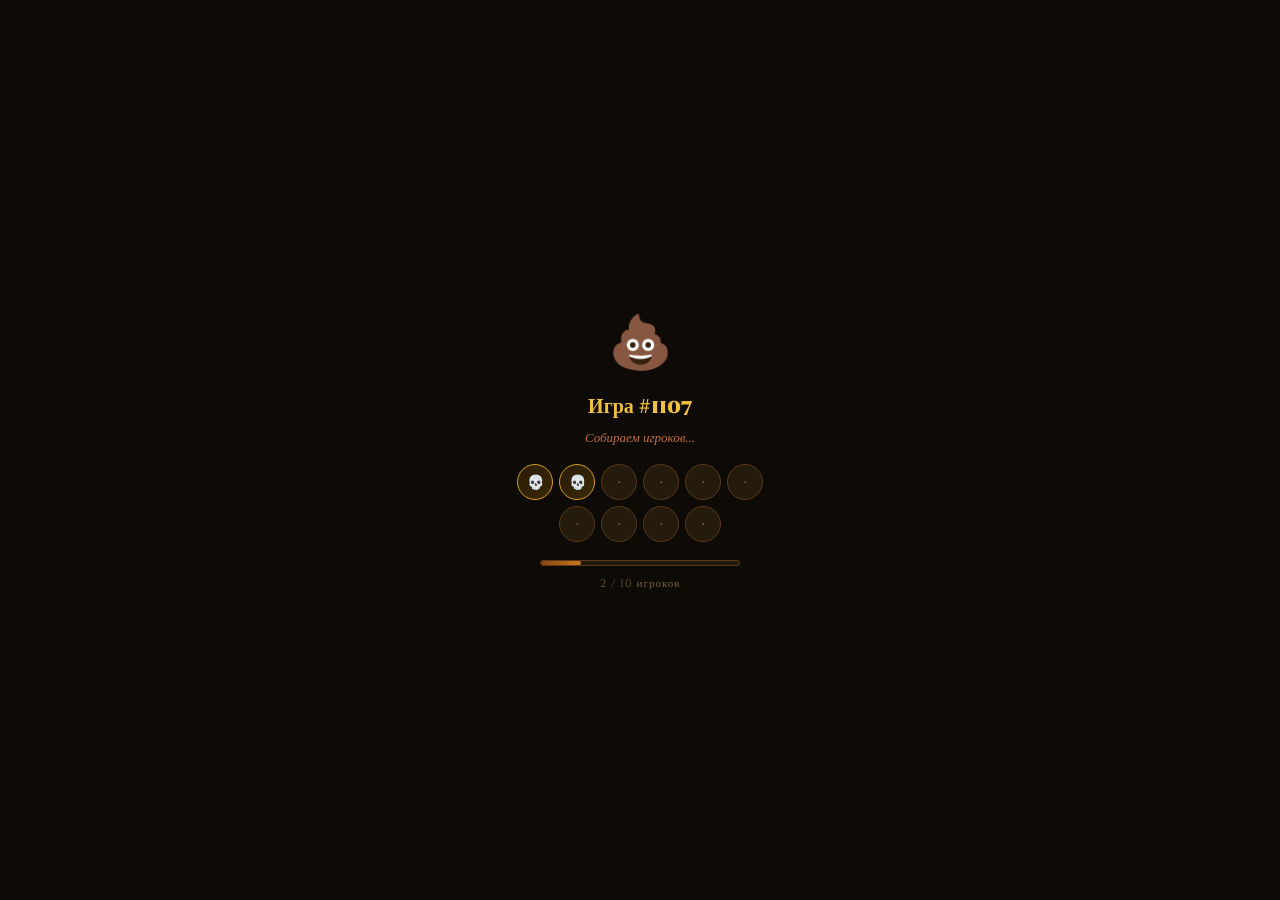
==== game.html @ d9427302 "add game screen" ====
<!DOCTYPE html>
<html lang="ru">
<head>
  <meta charset="UTF-8"/>
  <meta name="viewport" content="width=device-width, initial-scale=1.0, maximum-scale=1.0, user-scalable=no"/>
  <title>GOVNO — Игра</title>
  <script src="https://telegram.org/js/telegram-web-app.js"></script>
  <link href="https://fonts.googleapis.com/css2?family=Cinzel+Decorative:wght@700;900&family=Cinzel:wght@400;600;700&family=IM+Fell+English:ital@0;1&display=swap" rel="stylesheet">
  <link rel="stylesheet" href="css/style.css"/>
  <link rel="stylesheet" href="css/game.css"/>
</head>
<body class="game-body">

  <!-- ░░ ЭКРАН ЗАГРУЗКИ ИГРЫ ░░ -->
  <div class="game-loader" id="gameLoader">
    <div class="loader-icon">💩</div>
    <div class="loader-title">Игра #1107</div>
    <div class="loader-sub">Собираем игроков...</div>
    <div class="loader-players" id="loaderPlayers"></div>
    <div class="loader-bar"><div class="loader-fill" id="loaderFill"></div></div>
    <div class="loader-status" id="loaderStatus">Ожидаем 10 игроков</div>
  </div>

  <!-- ░░ ОСНОВНОЙ ЭКРАН ИГРЫ ░░ -->
  <div class="game-screen hidden" id="gameScreen">

    <!-- Шапка -->
    <header class="game-header">
      <div class="gh-left">
        <span class="gh-num">Игра #1107</span>
        <span class="gh-players" id="playerCount">10 игроков</span>
      </div>
      <div class="gh-bank">
        <span class="gh-bank-lbl">Банк</span>
        <span class="gh-bank-val" id="bankVal">19.50</span>
        <span class="gh-bank-cur">GOVNO</span>
      </div>
    </header>

    <!-- Полоса хода -->
    <div class="turn-strip" id="turnStrip">
      <div class="ts-left">
        <span class="ts-label">Ход:</span>
        <span class="ts-player" id="curPlayer">@you</span>
        <span class="ts-attempt" id="curAttempt">Попытка 1/2</span>
      </div>
      <div class="ts-timer" id="turnTimer">30</div>
    </div>

    <!-- Сетка унитазов -->
    <div class="toilets-wrap">
      <div class="toilet-grid" id="toiletGrid"></div>
    </div>

    <!-- Очередь игроков -->
    <div class="queue-bar">
      <div class="queue-label">Очерёдность</div>
      <div class="queue-list" id="queueList"></div>
    </div>

    <!-- Зона ввода -->
    <div class="input-zone" id="inputZone">
      <div class="iz-hint" id="izHint">Введи номер или нажми на унитаз</div>
      <div class="iz-row">
        <button class="iz-minus" onclick="changeInput(-1)">−</button>
        <input class="iz-input" id="toiletInput" type="number"
               min="1" placeholder="№"
               oninput="onInputChange(this.value)"
               onkeydown="if(event.key==='Enter') doFlush()"/>
        <button class="iz-plus" onclick="changeInput(1)">+</button>
        <button class="iz-flush" id="flushBtn" onclick="doFlush()" disabled>
          🚽 СМЫТЬ
        </button>
      </div>
      <div class="iz-quick" id="quickBtns"></div>
    </div>

    <!-- Заблокированный оверлей (не твой ход) -->
    <div class="wait-overlay hidden" id="waitOverlay">
      <div class="wo-text">Ждём <span id="woPlayer">@kate</span></div>
      <div class="wo-sub">Не твой ход...</div>
    </div>

  </div>

  <!-- ░░ АНИМАЦИЯ СМЫВА ░░ -->
  <div class="flush-anim hidden" id="flushAnim">
    <div class="fa-inner">
      <div class="fa-toilet" id="faToilet">🚽</div>
      <div class="fa-swirl" id="faSwirl">🌀</div>
      <div class="fa-result hidden" id="faResult"></div>
    </div>
  </div>

  <!-- ░░ ЭКРАН ИТОГОВ ░░ -->
  <div class="results-screen hidden" id="resultsScreen">
    <div class="rs-wrap">
      <div class="rs-icon" id="rsIcon">💩</div>
      <div class="rs-title" id="rsTitle">Ты нашёл приз!</div>
      <div class="rs-amount" id="rsAmount">+3.21 GOVNO</div>
      <div class="rs-table" id="rsTable"></div>
      <div class="rs-ticket">🧻 +1 билет получен автоматически</div>
      <button class="rs-btn" onclick="goHome()">← На главную</button>
    </div>
  </div>

  <script src="js/game.js"></script>
</body>
</html>
---- css/style.css ----
/* ═══════════════════════════════════════════
   GOVNO ne TONet — Главный стиль
   Тема: тёмный стимпанк / туалетный трон
═══════════════════════════════════════════ */

:root {
  --bg-deep:      #0e0a06;
  --bg-dark:      #16100a;
  --bg-card:      #1e1508;
  --bg-card2:     #241b0c;
  --border-gold:  #7a5c1e;
  --border-rust:  #5a3a1a;
  --gold-bright:  #d4a017;
  --gold-dim:     #8a6010;
  --gold-glow:    #f0c040;
  --amber:        #c87820;
  --rust:         #8b4513;
  --green-dim:    #1a3010;
  --green-glow:   #2a6020;
  --text-gold:    #e8c060;
  --text-dim:     #7a6040;
  --text-rust:    #c07040;
  --red-dim:      #3a0a0a;
  --pipe-color:   #3a2a10;

  --font-display: 'Cinzel Decorative', serif;
  --font-body:    'Cinzel', serif;
  --font-serif:   'IM Fell English', serif;

  --nav-h: 60px;
  --header-h: 62px;
}

/* ── RESET ── */
*, *::before, *::after { box-sizing: border-box; margin: 0; padding: 0; }
html, body {
  height: 100%;
  overflow: hidden;
  background: var(--bg-deep);
  color: var(--text-gold);
  font-family: var(--font-body);
  -webkit-font-smoothing: antialiased;
}

/* ── ТЕКСТУРА ФОНА ── */
body::before {
  content: '';
  position: fixed; inset: 0; z-index: 0;
  background-image:
    radial-gradient(ellipse at 20% 10%, rgba(100,60,10,.18) 0%, transparent 55%),
    radial-gradient(ellipse at 80% 80%, rgba(60,30,5,.22) 0%, transparent 55%),
    url("data:image/svg+xml,%3Csvg xmlns='http://www.w3.org/2000/svg' width='80' height='80'%3E%3Cfilter id='n'%3E%3CfeTurbulence type='fractalNoise' baseFrequency='.9' numOctaves='4' stitchTiles='stitch'/%3E%3C/filter%3E%3Crect width='80' height='80' filter='url(%23n)' opacity='.035'/%3E%3C/svg%3E");
  pointer-events: none;
}

/* ── ФОНОВЫЕ МУХИ И ПАР ── */
.bg-layer { position: fixed; inset: 0; z-index: 1; pointer-events: none; overflow: hidden; }

.fly {
  position: absolute;
  font-size: 13px;
  opacity: 0;
  animation: flyAnim 12s infinite ease-in-out;
}
#fly1 { top: 15%; left: 10%; animation-delay: 0s;   animation-duration: 11s; }
#fly2 { top: 40%; left: 85%; animation-delay: 4s;   animation-duration: 14s; }
#fly3 { top: 70%; left: 50%; animation-delay: 8s;   animation-duration: 9s;  }

@keyframes flyAnim {
  0%   { opacity: 0; transform: translate(0,0) rotate(0deg); }
  10%  { opacity: .5; }
  50%  { opacity: .4; transform: translate(30px,-40px) rotate(180deg); }
  90%  { opacity: .3; }
  100% { opacity: 0; transform: translate(-20px, 20px) rotate(360deg); }
}

.steam {
  position: absolute;
  width: 3px;
  border-radius: 50%;
  background: radial-gradient(circle, rgba(180,140,60,.15), transparent);
  animation: steamRise 8s infinite ease-out;
}
#s1 { bottom: 120px; left: 20%; width: 40px; height: 40px; animation-delay: 0s; }
#s2 { bottom: 120px; left: 55%; width: 30px; height: 30px; animation-delay: 3s; }
#s3 { bottom: 120px; left: 80%; width: 50px; height: 50px; animation-delay: 6s; }

@keyframes steamRise {
  0%   { opacity: 0; transform: translateY(0) scale(1); }
  30%  { opacity: .6; }
  100% { opacity: 0; transform: translateY(-80px) scale(3); }
}

/* ── ШАПКА ── */
.app-header {
  position: fixed; top: 0; left: 0; right: 0;
  height: var(--header-h);
  z-index: 100;
  display: flex;
  align-items: center;
  justify-content: space-between;
  padding: 0 14px;
  background: linear-gradient(180deg, #1a1005 0%, rgba(16,10,4,.95) 100%);
  border-bottom: 1.5px solid var(--border-gold);
  box-shadow: 0 2px 20px rgba(180,120,0,.15);
}

.logo-wrap {
  display: flex;
  align-items: center;
  gap: 8px;
}

.logo-icon {
  font-size: 28px;
  filter: drop-shadow(0 0 6px rgba(200,120,0,.6));
  animation: logoPulse 3s ease-in-out infinite;
}

@keyframes logoPulse {
  0%, 100% { filter: drop-shadow(0 0 6px rgba(200,120,0,.6)); }
  50%       { filter: drop-shadow(0 0 14px rgba(240,180,0,.9)); }
}

.logo-text {
  display: flex;
  flex-direction: column;
  line-height: 1.1;
}

.logo-top {
  font-family: var(--font-display);
  font-size: 15px;
  font-weight: 900;
  color: var(--gold-glow);
  letter-spacing: 1px;
  text-shadow: 0 0 10px rgba(240,180,0,.5);
}

.logo-bot {
  font-family: var(--font-display);
  font-size: 11px;
  font-weight: 700;
  color: var(--text-rust);
  letter-spacing: .5px;
}

.logo-ton {
  color: var(--gold-bright);
}

.wallet-badge {
  display: flex;
  align-items: center;
  gap: 5px;
  background: var(--bg-card2);
  border: 1px solid var(--border-gold);
  border-radius: 6px;
  padding: 5px 10px;
  cursor: pointer;
  font-size: 11px;
  color: var(--text-gold);
  font-family: var(--font-body);
  transition: border-color .2s, box-shadow .2s;
}

.wallet-badge:hover {
  border-color: var(--gold-bright);
  box-shadow: 0 0 8px rgba(200,150,0,.3);
}

.wallet-dot {
  width: 6px; height: 6px;
  border-radius: 50%;
  background: var(--gold-dim);
  animation: dotBlink 2s ease-in-out infinite;
}

.wallet-dot.connected { background: #4a9e4a; }

@keyframes dotBlink {
  0%, 100% { opacity: 1; }
  50%       { opacity: .3; }
}

/* ── ОСНОВНОЙ СКРОЛЛ ── */
.app-main {
  position: fixed;
  top: var(--header-h);
  bottom: var(--nav-h);
  left: 0; right: 0;
  overflow-y: auto;
  overflow-x: hidden;
  z-index: 10;
  padding: 12px 12px 8px;
  scrollbar-width: none;
}
.app-main::-webkit-scrollbar { display: none; }

/* ── БАНКИ ── */
.banks-row {
  display: grid;
  grid-template-columns: 1fr 1fr;
  gap: 8px;
  margin-bottom: 14px;
}

.bank-card {
  position: relative;
  border-radius: 10px;
  padding: 10px 10px 10px 10px;
  border: 1.5px solid var(--border-gold);
  overflow: hidden;
  min-height: 120px;
}

.bank-card::before {
  content: '';
  position: absolute; inset: 0;
  background: url("data:image/svg+xml,%3Csvg xmlns='http://www.w3.org/2000/svg' width='40' height='40'%3E%3Cfilter id='n'%3E%3CfeTurbulence type='fractalNoise' baseFrequency='.6' numOctaves='3'/%3E%3C/filter%3E%3Crect width='40' height='40' filter='url(%23n)' opacity='.04'/%3E%3C/svg%3E");
  pointer-events: none;
}

.bank-weekly {
  background: linear-gradient(145deg, #1a1208 0%, #261a08 60%, #1a1208 100%);
  box-shadow: inset 0 0 20px rgba(150,80,0,.1), 0 2px 12px rgba(0,0,0,.5);
}

.bank-monthly {
  background: linear-gradient(145deg, #0c1a08 0%, #142210 60%, #0c1a08 100%);
  border-color: #3a6020;
  box-shadow: inset 0 0 20px rgba(40,100,20,.1), 0 2px 12px rgba(0,0,0,.5);
}

.bank-gear {
  position: absolute;
  top: 6px; right: 8px;
  font-size: 18px;
  opacity: .15;
  animation: gearSpin 20s linear infinite;
}

@keyframes gearSpin {
  from { transform: rotate(0deg); }
  to   { transform: rotate(360deg); }
}

.bank-label {
  font-family: var(--font-body);
  font-size: 8px;
  font-weight: 600;
  letter-spacing: 1px;
  color: var(--text-dim);
  margin-bottom: 4px;
}

.bank-amount {
  font-family: var(--font-display);
  font-size: 17px;
  font-weight: 900;
  color: var(--gold-glow);
  line-height: 1;
  text-shadow: 0 0 12px rgba(240,180,0,.4);
  animation: amountGlow 3s ease-in-out infinite;
}

.bank-monthly .bank-amount {
  color: #6ade80;
  text-shadow: 0 0 12px rgba(80,200,80,.3);
}

@keyframes amountGlow {
  0%, 100% { text-shadow: 0 0 8px rgba(240,180,0,.3); }
  50%       { text-shadow: 0 0 18px rgba(240,180,0,.7); }
}

.bank-currency {
  font-size: 9px;
  color: var(--gold-dim);
  font-family: var(--font-body);
  margin-bottom: 5px;
}

.bank-monthly .bank-currency { color: #2a6a30; }

.bank-timer {
  font-size: 9px;
  color: var(--text-rust);
  font-family: var(--font-serif);
  font-style: italic;
  margin-bottom: 4px;
}

.bank-entry {
  font-size: 8px;
  color: var(--text-dim);
  font-family: var(--font-body);
  background: rgba(0,0,0,.3);
  border: .5px solid var(--border-rust);
  border-radius: 4px;
  padding: 2px 5px;
  display: inline-block;
}

.bank-pipe {
  position: absolute;
  bottom: 0;
  width: 12px; height: 30px;
  background: linear-gradient(to right, #3a2a10, #5a4020, #3a2a10);
  border-radius: 3px 3px 0 0;
  border: .5px solid #5a4020;
}
.bank-pipe-right { right: 16px; }
.bank-pipe-left  { left: 16px; }

/* ── ЗАГОЛОВОК СЕКЦИИ ── */
.section-title {
  display: flex;
  align-items: center;
  gap: 8px;
  margin-bottom: 10px;
}

.title-line {
  flex: 1;
  height: 1px;
  background: linear-gradient(to right, transparent, var(--border-gold), transparent);
}

.title-text {
  font-family: var(--font-body);
  font-size: 9px;
  font-weight: 700;
  letter-spacing: 2px;
  color: var(--gold-dim);
  white-space: nowrap;
}

/* ── КАРТОЧКИ ЛОББИ ── */
.lobbies-section { display: flex; flex-direction: column; gap: 8px; }

.lobby-card {
  display: flex;
  align-items: center;
  justify-content: space-between;
  background: linear-gradient(135deg, var(--bg-card) 0%, var(--bg-card2) 100%);
  border: 1.5px solid var(--border-rust);
  border-radius: 10px;
  padding: 10px 12px;
  position: relative;
  overflow: hidden;
  transition: border-color .2s, box-shadow .2s;
  animation: cardIn .4s ease both;
}

.lobby-card:nth-child(2) { animation-delay: .05s; }
.lobby-card:nth-child(3) { animation-delay: .10s; }

@keyframes cardIn {
  from { opacity: 0; transform: translateY(10px); }
  to   { opacity: 1; transform: translateY(0); }
}

.lobby-card::before {
  content: '';
  position: absolute; inset: 0;
  background: linear-gradient(90deg, transparent 0%, rgba(180,120,0,.03) 50%, transparent 100%);
  animation: shimmer 4s ease-in-out infinite;
}

@keyframes shimmer {
  0%   { transform: translateX(-100%); }
  100% { transform: translateX(100%); }
}

.lobby-card:hover {
  border-color: var(--border-gold);
  box-shadow: 0 0 16px rgba(180,120,0,.15);
}

.lobby-card.joined {
  border-color: #3a6020;
  box-shadow: 0 0 16px rgba(40,120,20,.2);
}

.lobby-left {
  display: flex;
  align-items: center;
  gap: 10px;
}

.lobby-toilet {
  font-size: 28px;
  filter: drop-shadow(0 0 4px rgba(180,120,0,.4));
  transition: transform .2s;
}

.lobby-card:hover .lobby-toilet {
  transform: rotate(-10deg) scale(1.1);
}

.lobby-info { display: flex; flex-direction: column; gap: 3px; }

.lobby-nominal {
  font-family: var(--font-display);
  font-size: 16px;
  font-weight: 900;
  color: var(--gold-glow);
  line-height: 1;
}

.lobby-cur {
  font-size: 9px;
  font-weight: 400;
  color: var(--gold-dim);
  font-family: var(--font-body);
}

.lobby-timer-row {
  display: flex;
  align-items: center;
  gap: 4px;
}

.lobby-timer-dot {
  width: 5px; height: 5px;
  border-radius: 50%;
  background: var(--amber);
  animation: dotBlink 1.5s ease-in-out infinite;
}

.lobby-timer-txt {
  font-size: 10px;
  color: var(--text-rust);
  font-family: var(--font-serif);
  font-style: italic;
}

.lobby-right {
  display: flex;
  flex-direction: column;
  align-items: flex-end;
  gap: 4px;
}

.lobby-slots {
  font-family: var(--font-body);
  font-size: 11px;
  color: var(--text-dim);
}

.slots-filled {
  font-size: 14px;
  font-weight: 700;
  color: var(--amber);
}

.slots-sep { color: var(--text-dim); margin: 0 1px; }
.slots-max { color: var(--text-dim); }
.slots-label { font-size: 9px; color: var(--text-dim); margin-left: 3px; }

.slots-bar {
  width: 80px;
  height: 4px;
  background: rgba(0,0,0,.4);
  border-radius: 2px;
  border: .5px solid var(--border-rust);
  overflow: hidden;
}

.slots-fill {
  height: 100%;
  background: linear-gradient(90deg, var(--rust), var(--amber));
  border-radius: 2px;
  transition: width .5s ease;
}

/* ── КНОПКА ВОЙТИ ── */
.join-btn {
  display: flex;
  align-items: center;
  gap: 4px;
  background: linear-gradient(135deg, #3a2508 0%, #6a4010 50%, #3a2508 100%);
  border: 1.5px solid var(--border-gold);
  color: var(--gold-glow);
  font-family: var(--font-body);
  font-size: 10px;
  font-weight: 700;
  letter-spacing: 1.5px;
  padding: 6px 12px;
  border-radius: 6px;
  cursor: pointer;
  position: relative;
  overflow: hidden;
  transition: all .15s;
  text-shadow: 0 0 8px rgba(240,180,0,.3);
}

.join-btn::before {
  content: '';
  position: absolute; inset: 0;
  background: linear-gradient(135deg, rgba(255,200,0,.08), transparent);
  opacity: 0;
  transition: opacity .15s;
}

.join-btn:hover::before { opacity: 1; }

.join-btn:hover {
  border-color: var(--gold-glow);
  box-shadow: 0 0 14px rgba(200,150,0,.4);
  transform: translateY(-1px);
}

.join-btn:active {
  transform: scale(.96);
  box-shadow: none;
}

.join-btn.joined-state {
  background: linear-gradient(135deg, #0c2008, #1a4010, #0c2008);
  border-color: #3a6020;
  color: #4ade80;
}

.btn-icon { font-size: 12px; }

/* ── НИЖНЯЯ НАВИГАЦИЯ ── */
.bottom-nav {
  position: fixed;
  bottom: 0; left: 0; right: 0;
  height: var(--nav-h);
  z-index: 100;
  display: flex;
  background: linear-gradient(0deg, #120d04 0%, rgba(18,13,4,.97) 100%);
  border-top: 1.5px solid var(--border-gold);
  box-shadow: 0 -2px 20px rgba(0,0,0,.6);
}

.nav-btn {
  flex: 1;
  display: flex;
  flex-direction: column;
  align-items: center;
  justify-content: center;
  gap: 2px;
  background: none;
  border: none;
  cursor: pointer;
  padding: 4px 0;
  position: relative;
  transition: all .15s;
}

.nav-btn::after {
  content: '';
  position: absolute;
  top: 0; left: 50%; transform: translateX(-50%);
  width: 0; height: 2px;
  background: var(--gold-bright);
  border-radius: 0 0 2px 2px;
  transition: width .2s;
}

.nav-btn.active::after { width: 40px; }

.nav-icon {
  font-size: 18px;
  filter: grayscale(.8) brightness(.6);
  transition: filter .15s, transform .15s;
}

.nav-btn.active .nav-icon,
.nav-btn:hover .nav-icon {
  filter: grayscale(0) brightness(1);
  transform: scale(1.1);
}

.nav-label {
  font-family: var(--font-body);
  font-size: 8px;
  letter-spacing: .5px;
  color: var(--text-dim);
  transition: color .15s;
}

.nav-btn.active .nav-label { color: var(--gold-bright); }

/* ── ДЕКОРАТИВНЫЕ БОЛТЫ ── */
.bank-card::after,
.lobby-card::after {
  content: '⬡';
  position: absolute;
  font-size: 8px;
  color: var(--border-gold);
  opacity: .3;
}

.bank-card::after { top: 5px; left: 6px; }
.lobby-card::after { bottom: 5px; left: 8px; }

/* ── TOAST-УВЕДОМЛЕНИЕ ── */
.toast {
  position: fixed;
  top: 70px;
  left: 50%; transform: translateX(-50%) translateY(-10px);
  background: linear-gradient(135deg, #2a1a04, #3a2a08);
  border: 1px solid var(--border-gold);
  border-radius: 8px;
  padding: 8px 16px;
  font-family: var(--font-body);
  font-size: 11px;
  color: var(--gold-glow);
  z-index: 200;
  opacity: 0;
  transition: opacity .3s, transform .3s;
  pointer-events: none;
  white-space: nowrap;
}

.toast.show {
  opacity: 1;
  transform: translateX(-50%) translateY(0);
}

/* ── SAFE AREA (iPhone notch) ── */
@supports (padding-bottom: env(safe-area-inset-bottom)) {
  .bottom-nav {
    padding-bottom: env(safe-area-inset-bottom);
    height: calc(var(--nav-h) + env(safe-area-inset-bottom));
  }
  .app-main {
    bottom: calc(var(--nav-h) + env(safe-area-inset-bottom));
  }
}
---- css/game.css ----
/* ═══════════════════════════════════════════
   GOVNO ne TONet — game.css
   Стили экрана игры
═══════════════════════════════════════════ */

.game-body {
  overflow: hidden;
  height: 100%;
  background: var(--bg-deep);
  display: flex;
  flex-direction: column;
}

.hidden { display: none !important; }

/* ── ЛОАДЕР ── */
.game-loader {
  position: fixed; inset: 0; z-index: 200;
  display: flex; flex-direction: column;
  align-items: center; justify-content: center;
  background: var(--bg-deep);
  gap: 10px;
  padding: 24px;
}

.loader-icon {
  font-size: 52px;
  animation: logoPulse 1.5s ease-in-out infinite;
  margin-bottom: 4px;
}

.loader-title {
  font-family: var(--font-display);
  font-size: 20px;
  color: var(--gold-glow);
  font-weight: 900;
}

.loader-sub {
  font-family: var(--font-serif);
  font-size: 13px;
  color: var(--text-rust);
  font-style: italic;
}

.loader-players {
  display: flex;
  flex-wrap: wrap;
  justify-content: center;
  gap: 6px;
  margin: 8px 0;
  max-width: 280px;
}

.lp-slot {
  width: 36px; height: 36px;
  border-radius: 50%;
  background: var(--bg-card2);
  border: 1.5px solid var(--border-rust);
  display: flex; align-items: center; justify-content: center;
  font-size: 14px;
  transition: border-color .3s, background .3s;
}

.lp-slot.filled {
  border-color: var(--gold-bright);
  background: linear-gradient(135deg, #2a1a04, #3a2a08);
  animation: slotPop .3s ease;
}

@keyframes slotPop {
  0%   { transform: scale(0.7); opacity: 0; }
  70%  { transform: scale(1.15); }
  100% { transform: scale(1); opacity: 1; }
}

.loader-bar {
  width: 200px; height: 6px;
  background: var(--bg-card2);
  border: 1px solid var(--border-rust);
  border-radius: 3px;
  overflow: hidden;
}

.loader-fill {
  height: 100%;
  background: linear-gradient(90deg, var(--rust), var(--amber));
  border-radius: 3px;
  transition: width .5s ease;
  width: 0%;
}

.loader-status {
  font-family: var(--font-body);
  font-size: 11px;
  color: var(--text-dim);
  letter-spacing: 1px;
}

/* ── ЭКРАН ИГРЫ ── */
.game-screen {
  display: flex;
  flex-direction: column;
  height: 100%;
  overflow: hidden;
}

/* ── ШАПКА ИГРЫ ── */
.game-header {
  display: flex;
  align-items: center;
  justify-content: space-between;
  padding: 8px 12px;
  background: linear-gradient(180deg, #1a1005 0%, rgba(16,10,4,.95) 100%);
  border-bottom: 1.5px solid var(--border-gold);
  flex-shrink: 0;
}

.gh-left { display: flex; align-items: center; gap: 8px; }

.gh-num {
  font-family: var(--font-display);
  font-size: 13px;
  font-weight: 700;
  color: var(--gold-glow);
}

.gh-players {
  font-family: var(--font-body);
  font-size: 10px;
  color: var(--text-dim);
  background: var(--bg-card);
  border: .5px solid var(--border-rust);
  border-radius: 4px;
  padding: 2px 6px;
}

.gh-bank {
  display: flex;
  align-items: baseline;
  gap: 3px;
}

.gh-bank-lbl { font-size: 9px; color: var(--text-dim); font-family: var(--font-body); }
.gh-bank-val {
  font-family: var(--font-display);
  font-size: 16px;
  font-weight: 900;
  color: var(--gold-glow);
  text-shadow: 0 0 10px rgba(240,180,0,.4);
}
.gh-bank-cur { font-size: 9px; color: var(--gold-dim); font-family: var(--font-body); }

/* ── ПОЛОСА ХОДА ── */
.turn-strip {
  display: flex;
  align-items: center;
  justify-content: space-between;
  padding: 5px 12px;
  background: var(--bg-card);
  border-bottom: 1px solid var(--border-rust);
  flex-shrink: 0;
}

.ts-left { display: flex; align-items: center; gap: 6px; }
.ts-label { font-size: 10px; color: var(--text-dim); font-family: var(--font-body); }
.ts-player {
  font-family: var(--font-display);
  font-size: 12px;
  font-weight: 700;
  color: var(--gold-glow);
}
.ts-attempt {
  font-size: 10px;
  color: var(--text-rust);
  font-family: var(--font-serif);
  font-style: italic;
}

.ts-timer {
  font-family: var(--font-display);
  font-size: 16px;
  font-weight: 900;
  color: var(--amber);
  min-width: 28px;
  text-align: center;
  transition: color .3s;
}
.ts-timer.urgent { color: #e84040; animation: timerPulse .5s ease-in-out infinite; }

@keyframes timerPulse {
  0%, 100% { opacity: 1; }
  50%       { opacity: .5; }
}

/* ── СЕТКА УНИТАЗОВ ── */
.toilets-wrap {
  flex: 1;
  overflow-y: auto;
  overflow-x: hidden;
  padding: 8px 10px 4px;
  scrollbar-width: none;
}
.toilets-wrap::-webkit-scrollbar { display: none; }

.toilet-grid {
  display: grid;
  gap: 5px;
  width: 100%;
}

/* Адаптивные колонки задаются через JS */

.t-cell {
  aspect-ratio: 1;
  border-radius: 8px;
  display: flex;
  flex-direction: column;
  align-items: center;
  justify-content: center;
  border: 1px solid #2a2010;
  background: var(--bg-card);
  cursor: pointer;
  position: relative;
  transition: transform .1s, border-color .2s, background .2s;
  user-select: none;
  -webkit-tap-highlight-color: transparent;
}

.t-cell .t-emoji { line-height: 1; }
.t-cell .t-num {
  font-family: var(--font-body);
  color: #4a3a20;
  line-height: 1;
  margin-top: 2px;
}

/* Мой ход — подсветка */
.t-cell.mine {
  border-color: var(--gold-bright);
  background: #1a1208;
  box-shadow: 0 0 8px rgba(200,150,0,.25);
}
.t-cell.mine .t-num { color: var(--gold-bright); }

/* Выбранный (введён номер) */
.t-cell.chosen {
  border-color: var(--amber);
  background: #1a1200;
  box-shadow: 0 0 10px rgba(200,120,0,.3);
}
.t-cell.chosen .t-num { color: var(--amber); font-weight: 600; }

/* Выигрышный открытый */
.t-cell.won {
  border-color: #3a6020;
  background: #0d2008;
  cursor: default;
}
.t-cell.won .t-num { color: #3a6020; }

/* Пустой открытый */
.t-cell.lost {
  opacity: .28;
  cursor: default;
}

/* Не твой ход — затемнённые */
.t-cell.dim {
  opacity: .45;
  cursor: default;
}

.t-cell:not(.lost):not(.won):not(.dim):active {
  transform: scale(.93);
}

/* ── ОЧЕРЕДЬ ── */
.queue-bar {
  padding: 4px 10px 5px;
  border-top: 1px solid var(--border-rust);
  background: rgba(0,0,0,.2);
  flex-shrink: 0;
}

.queue-label {
  font-size: 8px;
  color: var(--text-dim);
  letter-spacing: 1px;
  font-family: var(--font-body);
  margin-bottom: 4px;
}

.queue-list {
  display: flex;
  gap: 3px;
  flex-wrap: wrap;
}

.q-item {
  font-size: 9px;
  padding: 2px 5px;
  border-radius: 4px;
  font-family: var(--font-body);
  color: #3a3020;
  border: .5px solid transparent;
  transition: all .2s;
}

.q-item.active {
  background: #2a1a04;
  border-color: var(--gold-bright);
  color: var(--gold-glow);
  font-weight: 600;
}

.q-item.done { color: #251a08; }

/* ── ЗОНА ВВОДА ── */
.input-zone {
  padding: 6px 10px 8px;
  background: var(--bg-card);
  border-top: 1.5px solid var(--border-gold);
  flex-shrink: 0;
}

.iz-hint {
  font-size: 9px;
  color: var(--text-dim);
  font-family: var(--font-serif);
  font-style: italic;
  margin-bottom: 5px;
  text-align: center;
}

.iz-row {
  display: flex;
  align-items: center;
  gap: 5px;
}

.iz-minus, .iz-plus {
  width: 36px; height: 36px;
  border-radius: 6px;
  background: var(--bg-card2);
  border: 1px solid var(--border-rust);
  color: var(--text-rust);
  font-size: 18px;
  line-height: 1;
  cursor: pointer;
  transition: border-color .15s, background .15s;
  flex-shrink: 0;
}
.iz-minus:active, .iz-plus:active {
  background: #2a1a04;
  border-color: var(--gold-dim);
}

.iz-input {
  flex: 1;
  height: 36px;
  background: #0e0a06;
  border: 1.5px solid var(--border-rust);
  border-radius: 7px;
  color: var(--gold-glow);
  font-family: var(--font-display);
  font-size: 18px;
  font-weight: 700;
  text-align: center;
  outline: none;
  -moz-appearance: textfield;
  transition: border-color .15s, box-shadow .15s;
}
.iz-input::-webkit-outer-spin-button,
.iz-input::-webkit-inner-spin-button { -webkit-appearance: none; }

.iz-input:focus, .iz-input.has-val {
  border-color: var(--amber);
  box-shadow: 0 0 8px rgba(200,120,0,.25);
}

.iz-flush {
  height: 36px;
  padding: 0 14px;
  background: linear-gradient(135deg, #3a2508, #6a4010, #3a2508);
  border: 1.5px solid var(--border-gold);
  border-radius: 7px;
  color: var(--gold-glow);
  font-family: var(--font-body);
  font-size: 11px;
  font-weight: 700;
  letter-spacing: 1px;
  cursor: pointer;
  white-space: nowrap;
  transition: all .15s;
  flex-shrink: 0;
}

.iz-flush:not(:disabled):hover {
  border-color: var(--gold-glow);
  box-shadow: 0 0 12px rgba(200,150,0,.4);
}

.iz-flush:not(:disabled):active { transform: scale(.96); }

.iz-flush:disabled {
  background: #1a1208;
  border-color: #2a2010;
  color: var(--text-dim);
  cursor: default;
}

.iz-quick {
  display: flex;
  gap: 4px;
  margin-top: 5px;
  flex-wrap: wrap;
}

.qb-item {
  font-size: 9px;
  padding: 3px 7px;
  border-radius: 4px;
  background: #1a1208;
  border: .5px solid var(--border-rust);
  color: var(--text-rust);
  cursor: pointer;
  font-family: var(--font-body);
  transition: border-color .15s, color .15s;
}

.qb-item:hover {
  border-color: var(--amber);
  color: var(--amber);
}

/* Заблокировано (чужой ход) */
.input-zone.blocked {
  opacity: .5;
  pointer-events: none;
}

/* ── ОВЕРЛЕЙ ОЖИДАНИЯ ── */
.wait-overlay {
  position: absolute;
  left: 0; right: 0;
  bottom: 120px;
  display: flex;
  flex-direction: column;
  align-items: center;
  gap: 2px;
  pointer-events: none;
}

.wo-text {
  font-family: var(--font-display);
  font-size: 12px;
  font-weight: 700;
  color: var(--amber);
  background: rgba(14,10,6,.85);
  padding: 4px 10px;
  border-radius: 6px;
  border: .5px solid var(--amber);
}

.wo-sub {
  font-size: 10px;
  color: var(--text-dim);
  font-family: var(--font-serif);
  font-style: italic;
}

/* ── АНИМАЦИЯ СМЫВА ── */
.flush-anim {
  position: fixed; inset: 0; z-index: 300;
  background: rgba(10,7,3,.92);
  display: flex;
  align-items: center;
  justify-content: center;
}

.fa-inner {
  display: flex;
  flex-direction: column;
  align-items: center;
  gap: 8px;
}

.fa-toilet {
  font-size: 72px;
  animation: toiletShake .15s ease-in-out infinite;
}

@keyframes toiletShake {
  0%, 100% { transform: rotate(-3deg); }
  50%       { transform: rotate(3deg); }
}

.fa-swirl {
  font-size: 48px;
  animation: swirlSpin .6s linear infinite;
}

@keyframes swirlSpin {
  from { transform: rotate(0deg) scale(1); }
  to   { transform: rotate(360deg) scale(1.2); }
}

.fa-result {
  font-size: 64px;
  animation: resultPop .4s cubic-bezier(.3,1.6,.5,1) both;
}

@keyframes resultPop {
  from { transform: scale(0) rotate(-20deg); opacity: 0; }
  to   { transform: scale(1) rotate(0deg);  opacity: 1; }
}

.fa-caption {
  font-family: var(--font-display);
  font-size: 20px;
  font-weight: 900;
  margin-top: 6px;
}

.fa-caption.win  { color: var(--gold-glow); text-shadow: 0 0 20px rgba(240,180,0,.6); }
.fa-caption.lose { color: var(--text-dim); }

.fa-prize {
  font-family: var(--font-display);
  font-size: 28px;
  font-weight: 900;
  color: #4ade80;
  text-shadow: 0 0 14px rgba(80,220,80,.4);
  animation: resultPop .5s .2s cubic-bezier(.3,1.6,.5,1) both;
}

/* ── ИТОГИ ── */
.results-screen {
  position: fixed; inset: 0; z-index: 400;
  background: var(--bg-deep);
  display: flex;
  align-items: center;
  justify-content: center;
  padding: 20px;
}

.rs-wrap {
  width: 100%;
  max-width: 340px;
  display: flex;
  flex-direction: column;
  align-items: center;
  gap: 8px;
}

.rs-icon {
  font-size: 56px;
  animation: logoPulse 2s ease-in-out infinite;
}

.rs-title {
  font-family: var(--font-display);
  font-size: 18px;
  font-weight: 900;
  color: var(--gold-glow);
  text-align: center;
}

.rs-amount {
  font-family: var(--font-display);
  font-size: 32px;
  font-weight: 900;
  color: #4ade80;
  text-shadow: 0 0 16px rgba(80,220,80,.4);
}

.rs-table {
  width: 100%;
  border: 1px solid var(--border-rust);
  border-radius: 8px;
  overflow: hidden;
}

.rs-row {
  display: flex;
  justify-content: space-between;
  padding: 6px 10px;
  font-size: 11px;
  font-family: var(--font-body);
  border-bottom: .5px solid var(--border-rust);
}
.rs-row:last-child { border-bottom: none; }
.rs-row:nth-child(odd) { background: var(--bg-card); }
.rs-row:nth-child(even) { background: var(--bg-card2); }

.rs-row .rn { color: var(--text-gold); }
.rs-row .rv-win { color: #4ade80; }
.rs-row .rv-lose { color: var(--text-dim); }
.rs-row.me .rn { color: var(--gold-glow); font-weight: 600; }

.rs-ticket {
  font-size: 11px;
  color: var(--text-rust);
  background: var(--bg-card);
  border: .5px solid var(--border-rust);
  border-radius: 6px;
  padding: 6px 12px;
  font-family: var(--font-body);
  text-align: center;
  width: 100%;
}

.rs-btn {
  width: 100%;
  padding: 12px;
  background: linear-gradient(135deg, #3a2508, #5a3a10);
  border: 1.5px solid var(--border-gold);
  border-radius: 8px;
  color: var(--gold-glow);
  font-family: var(--font-body);
  font-size: 13px;
  font-weight: 700;
  letter-spacing: 1px;
  cursor: pointer;
  transition: all .15s;
  margin-top: 4px;
}

.rs-btn:hover {
  border-color: var(--gold-glow);
  box-shadow: 0 0 14px rgba(200,150,0,.3);
}
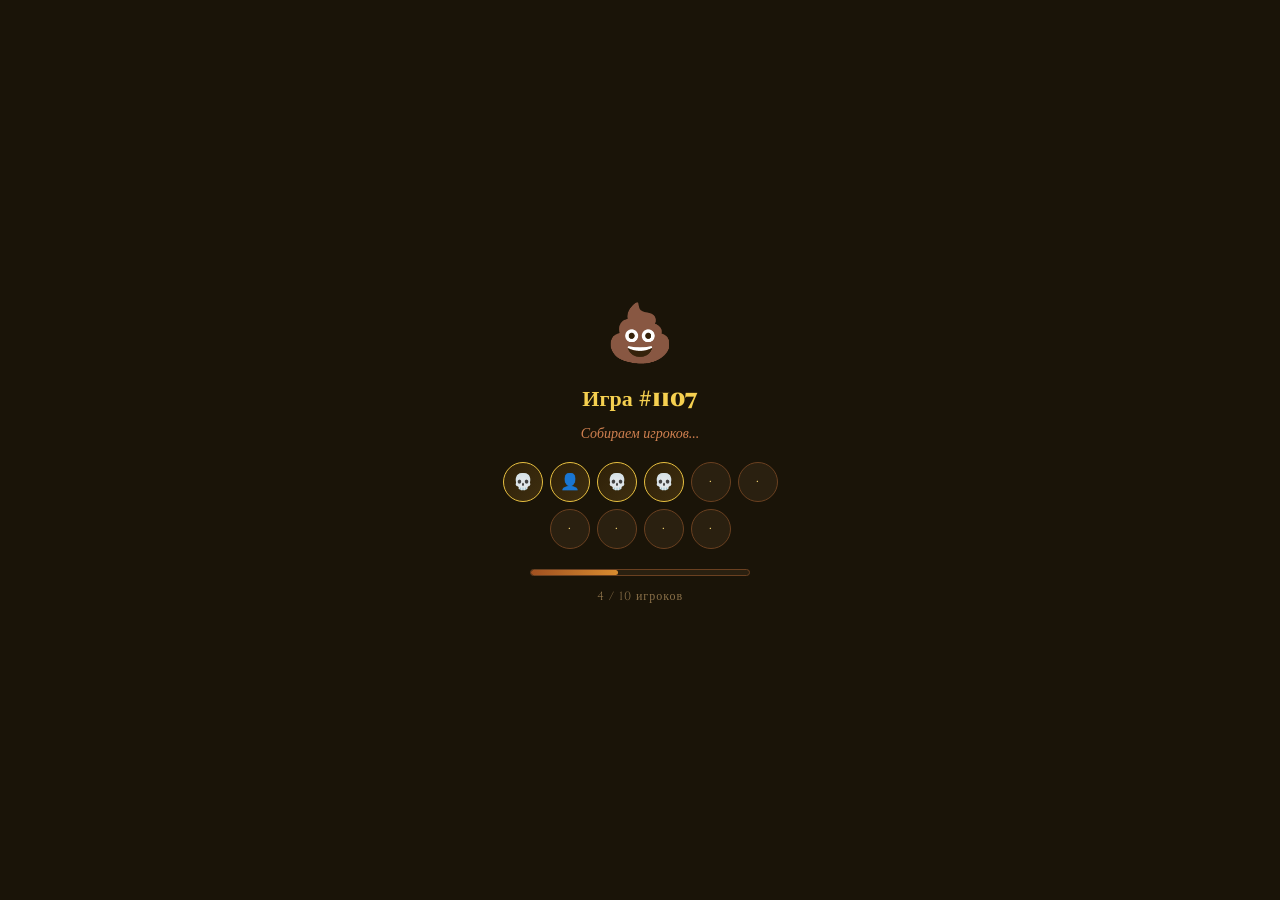
==== commit cd1c4e3b: "изменение стиля, добавление озвучки, изменение стиля процесса отображения игры" ====
--- a/game.html
+++ b/game.html
@@ -78,7 +78,7 @@
     <!-- Заблокированный оверлей (не твой ход) -->
     <div class="wait-overlay hidden" id="waitOverlay">
       <div class="wo-text">Ждём <span id="woPlayer">@kate</span></div>
-      <div class="wo-sub">Не твой ход...</div>
+      <div class="wo-not-your-turn">Не твой ход</div>
     </div>
 
   </div>
@@ -89,6 +89,16 @@
       <div class="fa-toilet" id="faToilet">🚽</div>
       <div class="fa-swirl" id="faSwirl">🌀</div>
       <div class="fa-result hidden" id="faResult"></div>
+    </div>
+  </div>
+
+  <!-- ░░ ПОБЕДНЫЙ ЭКРАН ░░ -->
+  <div class="win-screen hidden" id="winScreen">
+    <div class="ws-content">
+      <div class="ws-title">ТЫ УГАДАЛ!</div>
+      <div class="ws-toilet">🚽</div>
+      <div class="ws-num" id="wsNum">№18 — ПРИЗ!</div>
+      <div class="ws-prize" id="wsPrize">+1.95 GOVNO</div>
     </div>
   </div>
 
--- a/css/style.css
+++ b/css/style.css
@@ -4,22 +4,22 @@
 ═══════════════════════════════════════════ */
 
 :root {
-  --bg-deep:      #0e0a06;
-  --bg-dark:      #16100a;
-  --bg-card:      #1e1508;
-  --bg-card2:     #241b0c;
-  --border-gold:  #7a5c1e;
-  --border-rust:  #5a3a1a;
-  --gold-bright:  #d4a017;
-  --gold-dim:     #8a6010;
-  --gold-glow:    #f0c040;
+  --bg-deep:      #1a1408;
+  --bg-dark:      #221a0c;
+  --bg-card:      #2a2010;
+  --bg-card2:     #302618;
+  --border-gold:  #8a6c28;
+  --border-rust:  #6a4820;
+  --gold-bright:  #e8c040;
+  --gold-dim:     #9a7828;
+  --gold-glow:    #f5d050;
   --amber:        #c87820;
   --rust:         #8b4513;
   --green-dim:    #1a3010;
   --green-glow:   #2a6020;
-  --text-gold:    #e8c060;
-  --text-dim:     #7a6040;
-  --text-rust:    #c07040;
+  --text-gold:    #f0d070;
+  --text-dim:     #8a7050;
+  --text-rust:    #d08858;
   --red-dim:      #3a0a0a;
   --pipe-color:   #3a2a10;
 
@@ -28,7 +28,7 @@
   --font-serif:   'IM Fell English', serif;
 
   --nav-h: 60px;
-  --header-h: 62px;
+  --header-h: 72px;
 }
 
 /* ── RESET ── */
@@ -53,18 +53,31 @@
   pointer-events: none;
 }
 
-/* ── ФОНОВЫЕ МУХИ И ПАР ── */
-.bg-layer { position: fixed; inset: 0; z-index: 1; pointer-events: none; overflow: hidden; }
+/* ── ФОНОВЫЕ МУХИ ── */
+.bg-layer {
+  position: fixed;
+  inset: 0;
+  z-index: 15;
+  pointer-events: none;
+  overflow: hidden;
+}
 
 .fly {
   position: absolute;
   font-size: 13px;
   opacity: 0;
   animation: flyAnim 12s infinite ease-in-out;
-}
-#fly1 { top: 15%; left: 10%; animation-delay: 0s;   animation-duration: 11s; }
-#fly2 { top: 40%; left: 85%; animation-delay: 4s;   animation-duration: 14s; }
-#fly3 { top: 70%; left: 50%; animation-delay: 8s;   animation-duration: 9s;  }
+  pointer-events: auto;
+  cursor: pointer;
+}
+
+#fly1 { top: 15%; left: 10%;  animation-delay: 0s;   animation-duration: 11s; }
+#fly2 { top: 40%; left: 85%;  animation-delay: 4s;   animation-duration: 14s; }
+#fly3 { top: 70%; left: 50%;  animation-delay: 8s;   animation-duration: 9s;  }
+#fly4 { top: 25%; left: 60%;  animation-delay: 2s;   animation-duration: 13s; }
+#fly5 { top: 60%; left: 20%;  animation-delay: 6s;   animation-duration: 10s; }
+#fly6 { top: 30%; left: 70%;  animation-delay: 1s;   animation-duration: 12s; }
+#fly7 { top: 50%; left: 30%;  animation-delay: 5s;   animation-duration: 11s; }
 
 @keyframes flyAnim {
   0%   { opacity: 0; transform: translate(0,0) rotate(0deg); }
@@ -94,21 +107,43 @@
 /* ── ШАПКА ── */
 .app-header {
   position: fixed; top: 0; left: 0; right: 0;
-  height: var(--header-h);
+  height: 74px;
   z-index: 100;
   display: flex;
   align-items: center;
   justify-content: space-between;
-  padding: 0 14px;
-  background: linear-gradient(180deg, #1a1005 0%, rgba(16,10,4,.95) 100%);
+  padding: 0 12px;
+  background: linear-gradient(180deg, #0e0904 0%, rgba(16,10,4,.97) 100%);
   border-bottom: 1.5px solid var(--border-gold);
-  box-shadow: 0 2px 20px rgba(180,120,0,.15);
+  box-shadow: 0 2px 20px rgba(180,120,0,.2);
+  overflow: hidden;
 }
 
 .logo-wrap {
   display: flex;
   align-items: center;
   gap: 8px;
+}
+
+.logo-img {
+  height: auto;
+  width: calc(100% - 60px);
+  max-height: 58px;
+  object-fit: contain;
+  object-position: left center;
+  filter: drop-shadow(0 0 14px rgba(200,140,0,.6));
+  z-index: 2;
+  position: relative;
+}
+
+/* Тёмное пятно за логотипом */
+.logo-glow-bg {
+  position: absolute;
+  left: 0; top: 0; bottom: 0;
+  width: 75%;
+  background: radial-gradient(ellipse at 30% 50%, rgba(0,0,0,.7) 0%, transparent 70%);
+  z-index: 1;
+  pointer-events: none;
 }
 
 .logo-icon {
@@ -162,6 +197,9 @@
   color: var(--text-gold);
   font-family: var(--font-body);
   transition: border-color .2s, box-shadow .2s;
+  flex-shrink: 0;
+  z-index: 2;
+  position: relative;
 }
 
 .wallet-badge:hover {
@@ -247,21 +285,21 @@
 
 .bank-label {
   font-family: var(--font-body);
-  font-size: 8px;
-  font-weight: 600;
-  letter-spacing: 1px;
-  color: var(--text-dim);
-  margin-bottom: 4px;
+  font-size: 11px;
+  font-weight: 700;
+  letter-spacing: 1.5px;
+  color: #d4a840;
+  text-shadow: 0 1px 4px rgba(0,0,0,1);
+  margin-bottom: 5px;
 }
 
 .bank-amount {
   font-family: var(--font-display);
-  font-size: 17px;
+  font-size: 22px;
   font-weight: 900;
-  color: var(--gold-glow);
+  color: #ffe060;
   line-height: 1;
-  text-shadow: 0 0 12px rgba(240,180,0,.4);
-  animation: amountGlow 3s ease-in-out infinite;
+  text-shadow: 0 0 16px rgba(255,210,0,.6), 0 2px 4px rgba(0,0,0,1);
 }
 
 .bank-monthly .bank-amount {
@@ -275,31 +313,35 @@
 }
 
 .bank-currency {
-  font-size: 9px;
-  color: var(--gold-dim);
+  font-size: 11px;
+  color: #b89040;
   font-family: var(--font-body);
   margin-bottom: 5px;
+  font-weight: 600;
 }
 
 .bank-monthly .bank-currency { color: #2a6a30; }
 
 .bank-timer {
-  font-size: 9px;
-  color: var(--text-rust);
-  font-family: var(--font-serif);
-  font-style: italic;
-  margin-bottom: 4px;
+  font-family: var(--font-display);
+  font-size: 12px;
+  font-weight: 700;
+  color: #e8a060;
+  text-shadow: 0 1px 4px rgba(0,0,0,1);
+  margin-bottom: 5px;
 }
 
 .bank-entry {
-  font-size: 8px;
-  color: var(--text-dim);
-  font-family: var(--font-body);
-  background: rgba(0,0,0,.3);
-  border: .5px solid var(--border-rust);
-  border-radius: 4px;
-  padding: 2px 5px;
+  font-size: 11px;
+  font-weight: 700;
+  color: #c8a050;
+  background: rgba(0,0,0,.5);
+  border: 1px solid var(--border-gold);
+  border-radius: 5px;
+  padding: 3px 8px;
   display: inline-block;
+  text-shadow: 0 1px 3px rgba(0,0,0,1);
+  letter-spacing: .5px;
 }
 
 .bank-pipe {
@@ -403,10 +445,11 @@
 
 .lobby-nominal {
   font-family: var(--font-display);
-  font-size: 16px;
+  font-size: 19px;
   font-weight: 900;
-  color: var(--gold-glow);
+  color: #ffe060;
   line-height: 1;
+  text-shadow: 0 0 10px rgba(255,200,0,.5), 0 1px 3px rgba(0,0,0,.9);
 }
 
 .lobby-cur {
@@ -430,9 +473,11 @@
 }
 
 .lobby-timer-txt {
-  font-size: 10px;
-  color: var(--text-rust);
+  font-size: 12px;
+  color: #e09050;
   font-family: var(--font-serif);
+  font-style: normal;
+  font-weight: 600;
   font-style: italic;
 }
 
@@ -570,6 +615,20 @@
   transition: filter .15s, transform .15s;
 }
 
+.nav-icon-img {
+  width: 36px;
+  height: 36px;
+  object-fit: contain;
+  filter: brightness(.45) saturate(.3);
+  transition: filter .2s, transform .15s;
+}
+
+.nav-btn.active .nav-icon-img,
+.nav-btn:hover .nav-icon-img {
+  filter: brightness(1) saturate(1) drop-shadow(0 0 6px rgba(220,160,0,.5));
+  transform: scale(1.1);
+}
+
 .nav-btn.active .nav-icon,
 .nav-btn:hover .nav-icon {
   filter: grayscale(0) brightness(1);
@@ -633,3 +692,54 @@
     bottom: calc(var(--nav-h) + env(safe-area-inset-bottom));
   }
 }
+
+.nav-btn-profile {
+  background: none;
+  border: 1.5px solid var(--border-gold);
+  border-radius: 8px;
+  padding: 5px;
+  cursor: pointer;
+  z-index: 2;
+  position: relative;
+  flex-shrink: 0;
+}
+
+.nav-btn-profile .nav-icon-img {
+  width: 30px;
+  height: 30px;
+  object-fit: contain;
+  filter: brightness(.5) saturate(.3);
+  transition: filter .2s;
+  display: block;
+}
+
+.nav-btn-profile:hover .nav-icon-img {
+  filter: brightness(1) saturate(1) drop-shadow(0 0 6px rgba(220,160,0,.5));
+}
+
+/* ── МУХИ В ШАПКЕ ── */
+.header-fly {
+  position: absolute;
+  font-size: 14px;
+  cursor: pointer;
+  z-index: 3;
+  user-select: none;
+  animation: headerFlyAnim 1s ease-in-out infinite;
+}
+
+#hfly1 { animation-duration: 7s;  animation-delay: 0s; }
+#hfly2 { animation-duration: 9s;  animation-delay: 1.5s; }
+#hfly3 { animation-duration: 6s;  animation-delay: 3s; }
+#hfly4 { animation-duration: 11s; animation-delay: 0.8s; }
+#hfly5 { animation-duration: 8s;  animation-delay: 2.2s; }
+
+@keyframes headerFlyAnim {
+  0%   { transform: translate(0, 0) rotate(0deg);    opacity: 0; }
+  10%  { opacity: .8; }
+  25%  { transform: translate(30px, -12px) rotate(20deg); }
+  50%  { transform: translate(-20px, 8px) rotate(-15deg); opacity: .7; }
+  75%  { transform: translate(40px, -5px) rotate(10deg); }
+  90%  { opacity: .6; }
+  100% { transform: translate(0, 0) rotate(0deg);    opacity: 0; }
+}
+
--- a/css/game.css
+++ b/css/game.css
@@ -1,7 +1,29 @@
 /* ═══════════════════════════════════════════
-   GOVNO ne TONet — game.css
-   Стили экрана игры
+   GOVNO ne TONet — game.css  v2.1
+   Светлее, текст крупнее и чётче
 ═══════════════════════════════════════════ */
+
+:root {
+  --bg-deep:     #1a1408;
+  --bg-dark:     #221a0c;
+  --bg-card:     #2a2010;
+  --bg-card2:    #302616;
+  --border-gold: #8a6c28;
+  --border-rust: #6a4020;
+  --gold-bright: #e8c040;
+  --gold-dim:    #9a7020;
+  --gold-glow:   #f5d050;
+  --amber:       #d88c30;
+  --rust:        #a05020;
+  --text-gold:   #f0d070;
+  --text-dim:    #8a7048;
+  --text-rust:   #d08050;
+  --font-display:'Cinzel Decorative', serif;
+  --font-body:   'Cinzel', serif;
+  --font-serif:  'IM Fell English', serif;
+}
+
+*, *::before, *::after { box-sizing: border-box; margin: 0; padding: 0; }
 
 .game-body {
   overflow: hidden;
@@ -9,6 +31,8 @@
   background: var(--bg-deep);
   display: flex;
   flex-direction: column;
+  font-family: var(--font-body);
+  -webkit-font-smoothing: antialiased;
 }
 
 .hidden { display: none !important; }
@@ -19,349 +43,332 @@
   display: flex; flex-direction: column;
   align-items: center; justify-content: center;
   background: var(--bg-deep);
-  gap: 10px;
-  padding: 24px;
+  gap: 12px; padding: 24px;
 }
 
 .loader-icon {
-  font-size: 52px;
-  animation: logoPulse 1.5s ease-in-out infinite;
-  margin-bottom: 4px;
+  font-size: 56px;
+  animation: pulse 1.5s ease-in-out infinite;
+}
+
+@keyframes pulse {
+  0%,100% { transform: scale(1); filter: drop-shadow(0 0 6px rgba(200,150,0,.5)); }
+  50%      { transform: scale(1.08); filter: drop-shadow(0 0 16px rgba(240,180,0,.9)); }
 }
 
 .loader-title {
   font-family: var(--font-display);
-  font-size: 20px;
+  font-size: 22px; font-weight: 900;
   color: var(--gold-glow);
-  font-weight: 900;
 }
 
 .loader-sub {
   font-family: var(--font-serif);
-  font-size: 13px;
+  font-size: 14px; font-style: italic;
   color: var(--text-rust);
-  font-style: italic;
 }
 
 .loader-players {
-  display: flex;
-  flex-wrap: wrap;
+  display: flex; flex-wrap: wrap;
   justify-content: center;
-  gap: 6px;
-  margin: 8px 0;
-  max-width: 280px;
+  gap: 7px; margin: 8px 0;
+  max-width: 300px;
 }
 
 .lp-slot {
-  width: 36px; height: 36px;
+  width: 40px; height: 40px;
   border-radius: 50%;
-  background: var(--bg-card2);
+  background: var(--bg-card);
   border: 1.5px solid var(--border-rust);
   display: flex; align-items: center; justify-content: center;
-  font-size: 14px;
+  font-size: 16px;
   transition: border-color .3s, background .3s;
 }
 
 .lp-slot.filled {
   border-color: var(--gold-bright);
-  background: linear-gradient(135deg, #2a1a04, #3a2a08);
+  background: linear-gradient(135deg, #2e2008, #3e2e10);
   animation: slotPop .3s ease;
 }
 
 @keyframes slotPop {
-  0%   { transform: scale(0.7); opacity: 0; }
+  0%   { transform: scale(.7); opacity: 0; }
   70%  { transform: scale(1.15); }
   100% { transform: scale(1); opacity: 1; }
 }
 
 .loader-bar {
-  width: 200px; height: 6px;
-  background: var(--bg-card2);
+  width: 220px; height: 7px;
+  background: var(--bg-card);
   border: 1px solid var(--border-rust);
-  border-radius: 3px;
-  overflow: hidden;
+  border-radius: 4px; overflow: hidden;
 }
 
 .loader-fill {
   height: 100%;
   background: linear-gradient(90deg, var(--rust), var(--amber));
-  border-radius: 3px;
+  border-radius: 4px;
   transition: width .5s ease;
   width: 0%;
 }
 
 .loader-status {
-  font-family: var(--font-body);
-  font-size: 11px;
+  font-size: 12px; letter-spacing: 1px;
   color: var(--text-dim);
-  letter-spacing: 1px;
 }
 
 /* ── ЭКРАН ИГРЫ ── */
 .game-screen {
-  display: flex;
-  flex-direction: column;
-  height: 100%;
-  overflow: hidden;
-}
-
-/* ── ШАПКА ИГРЫ ── */
+  display: flex; flex-direction: column;
+  height: 100%; overflow: hidden;
+}
+
+/* ── ШАПКА ── */
 .game-header {
-  display: flex;
-  align-items: center;
+  display: flex; align-items: center;
   justify-content: space-between;
-  padding: 8px 12px;
-  background: linear-gradient(180deg, #1a1005 0%, rgba(16,10,4,.95) 100%);
+  padding: 9px 14px;
+  background: #221a0a;
   border-bottom: 1.5px solid var(--border-gold);
   flex-shrink: 0;
 }
 
-.gh-left { display: flex; align-items: center; gap: 8px; }
+.gh-left { display: flex; align-items: center; gap: 10px; }
 
 .gh-num {
   font-family: var(--font-display);
-  font-size: 13px;
-  font-weight: 700;
+  font-size: 14px; font-weight: 700;
   color: var(--gold-glow);
 }
 
 .gh-players {
-  font-family: var(--font-body);
-  font-size: 10px;
-  color: var(--text-dim);
+  font-size: 11px; color: var(--text-dim);
   background: var(--bg-card);
   border: .5px solid var(--border-rust);
-  border-radius: 4px;
-  padding: 2px 6px;
-}
-
-.gh-bank {
-  display: flex;
-  align-items: baseline;
-  gap: 3px;
-}
-
-.gh-bank-lbl { font-size: 9px; color: var(--text-dim); font-family: var(--font-body); }
+  border-radius: 4px; padding: 2px 7px;
+}
+
+.gh-bank { display: flex; align-items: baseline; gap: 4px; }
+.gh-bank-lbl { font-size: 10px; color: var(--text-dim); }
 .gh-bank-val {
   font-family: var(--font-display);
-  font-size: 16px;
-  font-weight: 900;
+  font-size: 18px; font-weight: 900;
   color: var(--gold-glow);
-  text-shadow: 0 0 10px rgba(240,180,0,.4);
-}
-.gh-bank-cur { font-size: 9px; color: var(--gold-dim); font-family: var(--font-body); }
+  text-shadow: 0 0 10px rgba(240,180,0,.35);
+}
+.gh-bank-cur { font-size: 10px; color: var(--gold-dim); }
 
 /* ── ПОЛОСА ХОДА ── */
 .turn-strip {
-  display: flex;
-  align-items: center;
+  display: flex; align-items: center;
   justify-content: space-between;
-  padding: 5px 12px;
-  background: var(--bg-card);
+  padding: 6px 14px;
+  background: #261e0e;
   border-bottom: 1px solid var(--border-rust);
   flex-shrink: 0;
 }
 
-.ts-left { display: flex; align-items: center; gap: 6px; }
-.ts-label { font-size: 10px; color: var(--text-dim); font-family: var(--font-body); }
+.ts-left { display: flex; align-items: center; gap: 7px; }
+.ts-label { font-size: 11px; color: var(--text-dim); }
 .ts-player {
   font-family: var(--font-display);
-  font-size: 12px;
-  font-weight: 700;
+  font-size: 14px; font-weight: 700;
   color: var(--gold-glow);
 }
 .ts-attempt {
-  font-size: 10px;
+  font-size: 11px; font-style: italic;
   color: var(--text-rust);
   font-family: var(--font-serif);
-  font-style: italic;
 }
 
 .ts-timer {
   font-family: var(--font-display);
-  font-size: 16px;
-  font-weight: 900;
-  color: var(--amber);
-  min-width: 28px;
-  text-align: center;
-  transition: color .3s;
-}
-.ts-timer.urgent { color: #e84040; animation: timerPulse .5s ease-in-out infinite; }
-
+  font-size: 20px; font-weight: 900;
+  color: var(--amber); min-width: 30px;
+  text-align: center; transition: color .3s;
+}
+.ts-timer.urgent {
+  color: #e84040;
+  animation: timerPulse .5s ease-in-out infinite;
+}
 @keyframes timerPulse {
-  0%, 100% { opacity: 1; }
-  50%       { opacity: .5; }
+  0%,100% { opacity: 1; } 50% { opacity: .4; }
 }
 
 /* ── СЕТКА УНИТАЗОВ ── */
 .toilets-wrap {
   flex: 1;
-  overflow-y: auto;
-  overflow-x: hidden;
-  padding: 8px 10px 4px;
-  scrollbar-width: none;
+  overflow: hidden;
+  padding: 6px 8px 4px;
 }
 .toilets-wrap::-webkit-scrollbar { display: none; }
 
 .toilet-grid {
   display: grid;
-  gap: 5px;
+  gap: 4px;
   width: 100%;
-}
-
-/* Адаптивные колонки задаются через JS */
+  height: 100%;
+}
 
 .t-cell {
-  aspect-ratio: 1;
-  border-radius: 8px;
+  border-radius: 9px;
   display: flex;
   flex-direction: column;
   align-items: center;
   justify-content: center;
-  border: 1px solid #2a2010;
-  background: var(--bg-card);
+  gap: 3px;
+  border: 1px solid #3a2c18;
+  background: #282010;
   cursor: pointer;
-  position: relative;
   transition: transform .1s, border-color .2s, background .2s;
   user-select: none;
   -webkit-tap-highlight-color: transparent;
+  padding: 3px 3px 5px 3px;
+  min-height: 0;
+  overflow: visible;
+}
+
+.t-cell .t-img {
+  object-fit: contain;
+  width: 60%;
+  height: auto;
+  flex-shrink: 0;
+  max-height: 65%;
 }
 
 .t-cell .t-emoji { line-height: 1; }
+
 .t-cell .t-num {
   font-family: var(--font-body);
-  color: #4a3a20;
+  color: #a08050;
   line-height: 1;
-  margin-top: 2px;
-}
-
-/* Мой ход — подсветка */
+  font-size: 11px;
+  font-weight: 700;
+  text-shadow: 0 1px 2px rgba(0,0,0,.8);
+}
+
+/* Моя ячейка */
 .t-cell.mine {
   border-color: var(--gold-bright);
-  background: #1a1208;
-  box-shadow: 0 0 8px rgba(200,150,0,.25);
+  background: #2a2010;
+  box-shadow: 0 0 8px rgba(220,160,0,.3);
 }
 .t-cell.mine .t-num { color: var(--gold-bright); }
 
-/* Выбранный (введён номер) */
+/* Выбранная */
+/* Выбранная — фиолетовая акцентовка */
 .t-cell.chosen {
-  border-color: var(--amber);
-  background: #1a1200;
-  box-shadow: 0 0 10px rgba(200,120,0,.3);
-}
-.t-cell.chosen .t-num { color: var(--amber); font-weight: 600; }
-
-/* Выигрышный открытый */
+  border-color: #9040d0;
+  background: #1a0a2a;
+  box-shadow: 0 0 12px rgba(140,60,220,.6), inset 0 0 8px rgba(120,40,200,.2);
+}
+.t-cell.chosen .t-num { color: #c080ff; font-weight: 700; }
+
+/* Выигрыш */
 .t-cell.won {
-  border-color: #3a6020;
-  background: #0d2008;
+  border-color: #6a8a28;
+  background: #1a2808;
   cursor: default;
-}
-.t-cell.won .t-num { color: #3a6020; }
-
-/* Пустой открытый */
+  box-shadow: 0 0 8px rgba(100,160,40,.3);
+}
+
+.t-cell.won .t-num { color: #8ab040; }
+
+/* Проигрыш */
 .t-cell.lost {
-  opacity: .28;
+  border-color: #8a2020;
+  background: #2a0a0a;
   cursor: default;
-}
-
-/* Не твой ход — затемнённые */
-.t-cell.dim {
-  opacity: .45;
-  cursor: default;
-}
-
-.t-cell:not(.lost):not(.won):not(.dim):active {
-  transform: scale(.93);
-}
+  box-shadow: 0 0 8px rgba(180,40,40,.3), inset 0 0 6px rgba(150,20,20,.2);
+}
+
+.t-cell.lost .t-num { color: #a04040; }
+
+/* Чужой ход */
+.t-cell.dim { opacity: .4; cursor: default; }
+
+.t-cell:not(.lost):not(.won):not(.dim):active { transform: scale(.92); }
 
 /* ── ОЧЕРЕДЬ ── */
 .queue-bar {
-  padding: 4px 10px 5px;
+  padding: 5px 12px 6px;
   border-top: 1px solid var(--border-rust);
-  background: rgba(0,0,0,.2);
+  background: rgba(0,0,0,.15);
   flex-shrink: 0;
 }
 
 .queue-label {
-  font-size: 8px;
-  color: var(--text-dim);
-  letter-spacing: 1px;
-  font-family: var(--font-body);
-  margin-bottom: 4px;
-}
-
-.queue-list {
-  display: flex;
-  gap: 3px;
-  flex-wrap: wrap;
-}
+  font-size: 9px; letter-spacing: 1px;
+  color: var(--text-dim); margin-bottom: 4px;
+}
+
+.queue-list { display: flex; gap: 3px; flex-wrap: wrap; }
 
 .q-item {
-  font-size: 9px;
-  padding: 2px 5px;
-  border-radius: 4px;
-  font-family: var(--font-body);
-  color: #3a3020;
+  font-size: 10px; padding: 2px 6px;
+  border-radius: 4px; color: #4a3820;
   border: .5px solid transparent;
   transition: all .2s;
 }
-
 .q-item.active {
-  background: #2a1a04;
+  background: #2e1e06;
   border-color: var(--gold-bright);
   color: var(--gold-glow);
   font-weight: 600;
 }
-
-.q-item.done { color: #251a08; }
+.q-item.done { color: #2e2010; }
 
 /* ── ЗОНА ВВОДА ── */
 .input-zone {
-  padding: 6px 10px 8px;
-  background: var(--bg-card);
+  padding: 8px 12px 10px;
+  background: #1a1408;
   border-top: 1.5px solid var(--border-gold);
   flex-shrink: 0;
 }
 
+.input-zone.has-selection {
+  background-image: none;
+}
+
 .iz-hint {
-  font-size: 9px;
-  color: var(--text-dim);
-  font-family: var(--font-serif);
-  font-style: italic;
-  margin-bottom: 5px;
+  font-size: 12px;
+  font-weight: 700;
+  color: #c8a050;
+  font-family: var(--font-body);
+  margin-bottom: 8px;
   text-align: center;
+  letter-spacing: .5px;
+  text-shadow: 0 1px 3px rgba(0,0,0,.8);
 }
 
 .iz-row {
   display: flex;
   align-items: center;
-  gap: 5px;
+  gap: 6px;
 }
 
 .iz-minus, .iz-plus {
-  width: 36px; height: 36px;
-  border-radius: 6px;
+  width: 40px; height: 40px;
+  border-radius: 7px;
   background: var(--bg-card2);
   border: 1px solid var(--border-rust);
   color: var(--text-rust);
-  font-size: 18px;
-  line-height: 1;
+  font-size: 20px; line-height: 1;
   cursor: pointer;
   transition: border-color .15s, background .15s;
   flex-shrink: 0;
 }
 .iz-minus:active, .iz-plus:active {
-  background: #2a1a04;
-  border-color: var(--gold-dim);
+  background: #2e1e06; border-color: var(--gold-dim);
 }
 
 .iz-input {
-  flex: 1;
-  height: 36px;
-  background: #0e0a06;
+  width: 80px;
+  flex: none;
+  height: 40px;
+  background: #160f04;
   border: 1.5px solid var(--border-rust);
-  border-radius: 7px;
+  border-radius: 8px;
   color: var(--gold-glow);
   font-family: var(--font-display);
   font-size: 18px;
@@ -371,6 +378,7 @@
   -moz-appearance: textfield;
   transition: border-color .15s, box-shadow .15s;
 }
+
 .iz-input::-webkit-outer-spin-button,
 .iz-input::-webkit-inner-spin-button { -webkit-appearance: none; }
 
@@ -380,19 +388,19 @@
 }
 
 .iz-flush {
-  height: 36px;
+  height: 40px;
   padding: 0 14px;
-  background: linear-gradient(135deg, #3a2508, #6a4010, #3a2508);
-  border: 1.5px solid var(--border-gold);
-  border-radius: 7px;
-  color: var(--gold-glow);
+  background: #201808;
+  border: 1.5px solid #3a2c18;
+  border-radius: 8px;
+  color: #4a3820;
   font-family: var(--font-body);
   font-size: 11px;
   font-weight: 700;
   letter-spacing: 1px;
-  cursor: pointer;
+  cursor: default;
   white-space: nowrap;
-  transition: all .15s;
+  transition: all .25s;
   flex-shrink: 0;
 }
 
@@ -400,177 +408,179 @@
   border-color: var(--gold-glow);
   box-shadow: 0 0 12px rgba(200,150,0,.4);
 }
-
 .iz-flush:not(:disabled):active { transform: scale(.96); }
 
 .iz-flush:disabled {
-  background: #1a1208;
-  border-color: #2a2010;
-  color: var(--text-dim);
+  background: #201808;
+  border-color: #3a2c18;
+  color: #4a3820;
   cursor: default;
-}
-
-.iz-quick {
-  display: flex;
-  gap: 4px;
-  margin-top: 5px;
-  flex-wrap: wrap;
-}
+  box-shadow: none;
+  transform: none;
+}
+
+/* Активная кнопка СМЫТЬ — крупнее и золотая */
+.iz-flush.active-btn {
+  height: 48px;
+  padding: 0 20px;
+  font-size: 15px;
+  background: linear-gradient(135deg, #5a3208, #a06420, #5a3208);
+  border: 1.5px solid var(--gold-glow);
+  border-radius: 8px;
+  color: #ffe060;
+  cursor: pointer;
+  box-shadow: 0 0 16px rgba(200,140,0,.5), inset 0 1px 0 rgba(255,220,100,.2);
+  text-shadow: 0 0 8px rgba(255,200,0,.6);
+}
+
+.iz-flush.active-btn:hover {
+  border-color: var(--gold-glow);
+  box-shadow: 0 0 22px rgba(200,150,0,.6);
+}
+
+.iz-flush.active-btn:active { transform: scale(.96); }
+
+.iz-quick { display: flex; gap: 4px; margin-top: 5px; flex-wrap: wrap; }
 
 .qb-item {
-  font-size: 9px;
-  padding: 3px 7px;
-  border-radius: 4px;
-  background: #1a1208;
-  border: .5px solid var(--border-rust);
-  color: var(--text-rust);
+  font-size: 11px;
+  padding: 4px 10px;
+  border-radius: 6px;
+  background: #2a0a4a;
+  border: 1px solid #6030a0;
+  color: #c080ff;
   cursor: pointer;
-  font-family: var(--font-body);
-  transition: border-color .15s, color .15s;
-}
-
+  font-weight: 600;
+  transition: border-color .15s, background .15s;
+}
 .qb-item:hover {
-  border-color: var(--amber);
-  color: var(--amber);
-}
-
-/* Заблокировано (чужой ход) */
-.input-zone.blocked {
-  opacity: .5;
-  pointer-events: none;
-}
-
-/* ── ОВЕРЛЕЙ ОЖИДАНИЯ ── */
+  background: #3a1060;
+  border-color: #9050d0;
+  color: #e0a0ff;
+}
+
+.input-zone.blocked { opacity: .45; pointer-events: none; }
+
+/* ── ОЖИДАНИЕ ── */
 .wait-overlay {
-  position: absolute;
-  left: 0; right: 0;
-  bottom: 120px;
+  position: fixed;
+  inset: 0;
   display: flex;
   flex-direction: column;
   align-items: center;
-  gap: 2px;
+  justify-content: center;
+  gap: 10px;
   pointer-events: none;
+  z-index: 50;
 }
 
 .wo-text {
   font-family: var(--font-display);
-  font-size: 12px;
-  font-weight: 700;
+  font-size: 16px; font-weight: 700;
   color: var(--amber);
-  background: rgba(14,10,6,.85);
-  padding: 4px 10px;
-  border-radius: 6px;
-  border: .5px solid var(--amber);
+  background: rgba(22,14,4,.92);
+  padding: 8px 18px;
+  border-radius: 9px;
+  border: 1px solid var(--amber);
+}
+
+.wo-not-your-turn {
+  font-family: var(--font-display);
+  font-size: 28px; font-weight: 900;
+  color: var(--gold-glow);
+  text-shadow: 0 0 20px rgba(240,180,0,.5), 0 2px 4px rgba(0,0,0,1);
+  background: rgba(12,8,2,.85);
+  padding: 10px 24px;
+  border-radius: 12px;
+  border: 1.5px solid var(--border-gold);
 }
 
 .wo-sub {
-  font-size: 10px;
-  color: var(--text-dim);
-  font-family: var(--font-serif);
-  font-style: italic;
+  font-size: 11px; color: var(--text-dim);
+  font-family: var(--font-serif); font-style: italic;
 }
 
 /* ── АНИМАЦИЯ СМЫВА ── */
 .flush-anim {
   position: fixed; inset: 0; z-index: 300;
-  background: rgba(10,7,3,.92);
-  display: flex;
-  align-items: center;
-  justify-content: center;
+  background: rgba(12,8,2,.75);
+  display: flex; align-items: center; justify-content: center;
 }
 
 .fa-inner {
-  display: flex;
-  flex-direction: column;
-  align-items: center;
-  gap: 8px;
+  display: flex; flex-direction: column;
+  align-items: center; gap: 10px;
 }
 
 .fa-toilet {
-  font-size: 72px;
+  font-size: 80px;
   animation: toiletShake .15s ease-in-out infinite;
 }
-
 @keyframes toiletShake {
-  0%, 100% { transform: rotate(-3deg); }
-  50%       { transform: rotate(3deg); }
+  0%,100% { transform: rotate(-4deg); }
+  50%      { transform: rotate(4deg); }
 }
 
 .fa-swirl {
-  font-size: 48px;
+  font-size: 52px;
   animation: swirlSpin .6s linear infinite;
 }
-
 @keyframes swirlSpin {
   from { transform: rotate(0deg) scale(1); }
   to   { transform: rotate(360deg) scale(1.2); }
 }
 
 .fa-result {
-  font-size: 64px;
+  font-size: 70px;
   animation: resultPop .4s cubic-bezier(.3,1.6,.5,1) both;
 }
-
 @keyframes resultPop {
   from { transform: scale(0) rotate(-20deg); opacity: 0; }
-  to   { transform: scale(1) rotate(0deg);  opacity: 1; }
+  to   { transform: scale(1) rotate(0deg); opacity: 1; }
 }
 
 .fa-caption {
   font-family: var(--font-display);
-  font-size: 20px;
-  font-weight: 900;
-  margin-top: 6px;
-}
-
+  font-size: 22px; font-weight: 900;
+  animation: resultPop .4s .1s cubic-bezier(.3,1.6,.5,1) both;
+}
 .fa-caption.win  { color: var(--gold-glow); text-shadow: 0 0 20px rgba(240,180,0,.6); }
-.fa-caption.lose { color: var(--text-dim); }
+.fa-caption.lose { color: #9a7850; }
 
 .fa-prize {
   font-family: var(--font-display);
-  font-size: 28px;
-  font-weight: 900;
+  font-size: 30px; font-weight: 900;
   color: #4ade80;
-  text-shadow: 0 0 14px rgba(80,220,80,.4);
-  animation: resultPop .5s .2s cubic-bezier(.3,1.6,.5,1) both;
+  text-shadow: 0 0 14px rgba(80,220,80,.45);
+  animation: resultPop .5s .25s cubic-bezier(.3,1.6,.5,1) both;
 }
 
 /* ── ИТОГИ ── */
 .results-screen {
   position: fixed; inset: 0; z-index: 400;
   background: var(--bg-deep);
-  display: flex;
-  align-items: center;
-  justify-content: center;
-  padding: 20px;
+  display: flex; align-items: center;
+  justify-content: center; padding: 20px;
+  overflow-y: auto;
 }
 
 .rs-wrap {
-  width: 100%;
-  max-width: 340px;
-  display: flex;
-  flex-direction: column;
-  align-items: center;
-  gap: 8px;
-}
-
-.rs-icon {
-  font-size: 56px;
-  animation: logoPulse 2s ease-in-out infinite;
-}
+  width: 100%; max-width: 360px;
+  display: flex; flex-direction: column;
+  align-items: center; gap: 10px;
+}
+
+.rs-icon { font-size: 60px; animation: pulse 2s ease-in-out infinite; }
 
 .rs-title {
   font-family: var(--font-display);
-  font-size: 18px;
-  font-weight: 900;
-  color: var(--gold-glow);
-  text-align: center;
+  font-size: 20px; font-weight: 900;
+  color: var(--gold-glow); text-align: center;
 }
 
 .rs-amount {
   font-family: var(--font-display);
-  font-size: 32px;
-  font-weight: 900;
+  font-size: 34px; font-weight: 900;
   color: #4ade80;
   text-shadow: 0 0 16px rgba(80,220,80,.4);
 }
@@ -578,56 +588,106 @@
 .rs-table {
   width: 100%;
   border: 1px solid var(--border-rust);
-  border-radius: 8px;
-  overflow: hidden;
+  border-radius: 9px; overflow: hidden;
 }
 
 .rs-row {
-  display: flex;
-  justify-content: space-between;
-  padding: 6px 10px;
-  font-size: 11px;
-  font-family: var(--font-body);
+  display: flex; justify-content: space-between;
+  padding: 7px 12px; font-size: 12px;
   border-bottom: .5px solid var(--border-rust);
 }
 .rs-row:last-child { border-bottom: none; }
-.rs-row:nth-child(odd) { background: var(--bg-card); }
+.rs-row:nth-child(odd)  { background: var(--bg-card); }
 .rs-row:nth-child(even) { background: var(--bg-card2); }
-
-.rs-row .rn { color: var(--text-gold); }
-.rs-row .rv-win { color: #4ade80; }
+.rs-row .rn  { color: var(--text-gold); }
+.rs-row .rv-win  { color: #4ade80; }
 .rs-row .rv-lose { color: var(--text-dim); }
+.rs-row.me { background: #2a2010 !important; }
 .rs-row.me .rn { color: var(--gold-glow); font-weight: 600; }
 
 .rs-ticket {
-  font-size: 11px;
-  color: var(--text-rust);
+  font-size: 12px; color: var(--text-rust);
   background: var(--bg-card);
   border: .5px solid var(--border-rust);
-  border-radius: 6px;
-  padding: 6px 12px;
+  border-radius: 7px; padding: 7px 14px;
+  text-align: center; width: 100%;
+}
+
+.rs-btn {
+  width: 100%; padding: 13px;
+  background: linear-gradient(135deg, #3e2808, #5e3c12);
+  border: 1.5px solid var(--border-gold);
+  border-radius: 9px; color: var(--gold-glow);
   font-family: var(--font-body);
-  text-align: center;
-  width: 100%;
-}
-
-.rs-btn {
-  width: 100%;
-  padding: 12px;
-  background: linear-gradient(135deg, #3a2508, #5a3a10);
-  border: 1.5px solid var(--border-gold);
-  border-radius: 8px;
-  color: var(--gold-glow);
-  font-family: var(--font-body);
-  font-size: 13px;
-  font-weight: 700;
-  letter-spacing: 1px;
-  cursor: pointer;
-  transition: all .15s;
-  margin-top: 4px;
+  font-size: 14px; font-weight: 700;
+  letter-spacing: 1px; cursor: pointer;
+  transition: all .15s; margin-top: 4px;
 }
 
 .rs-btn:hover {
   border-color: var(--gold-glow);
   box-shadow: 0 0 14px rgba(200,150,0,.3);
 }
+
+.fa-pobeda {
+  width: 180px;
+  height: 180px;
+  object-fit: contain;
+  animation: resultPop .4s cubic-bezier(.3,1.6,.5,1) both;
+}
+
+/* ── ПОБЕДНЫЙ ЭКРАН ── */
+.win-screen {
+  position: fixed; inset: 0; z-index: 350;
+  background: radial-gradient(ellipse at center, rgba(42,26,4,.75) 0%, rgba(14,10,2,.75) 70%);
+  display: flex; align-items: center; justify-content: center;
+  backdrop-filter: blur(3px);
+}
+
+.win-screen::before {
+  content: '';
+  position: absolute; inset: 0;
+  background: rgba(0,0,0,.4);
+  z-index: 0;
+}
+
+.ws-content {
+  position: relative;
+  z-index: 1;
+  display: flex; flex-direction: column;
+  align-items: center; gap: 8px;
+  padding: 20px;
+  animation: resultPop .5s cubic-bezier(.3,1.6,.5,1) both;
+}
+
+.ws-title {
+  font-family: var(--font-display);
+  font-size: 32px; font-weight: 900;
+  color: #ffe060;
+  text-shadow: 0 0 20px rgba(255,200,0,.8), 0 2px 4px rgba(0,0,0,1);
+  letter-spacing: 2px;
+}
+
+.ws-toilet {
+  font-size: 64px;
+  filter: drop-shadow(0 0 16px rgba(255,200,0,.6));
+  animation: pulse 1.5s ease-in-out infinite;
+}
+
+.ws-num {
+  font-family: var(--font-display);
+  font-size: 20px; font-weight: 700;
+  color: #ffffff;
+  text-shadow: 0 2px 8px rgba(0,0,0,1);
+  background: rgba(0,0,0,.5);
+  padding: 4px 16px; border-radius: 6px;
+}
+
+.ws-prize {
+  font-family: var(--font-display);
+  font-size: 36px; font-weight: 900;
+  color: #4ade80;
+  text-shadow: 0 0 20px rgba(80,220,80,.6), 0 2px 4px rgba(0,0,0,1);
+  animation: resultPop .5s .2s cubic-bezier(.3,1.6,.5,1) both;
+}
+
